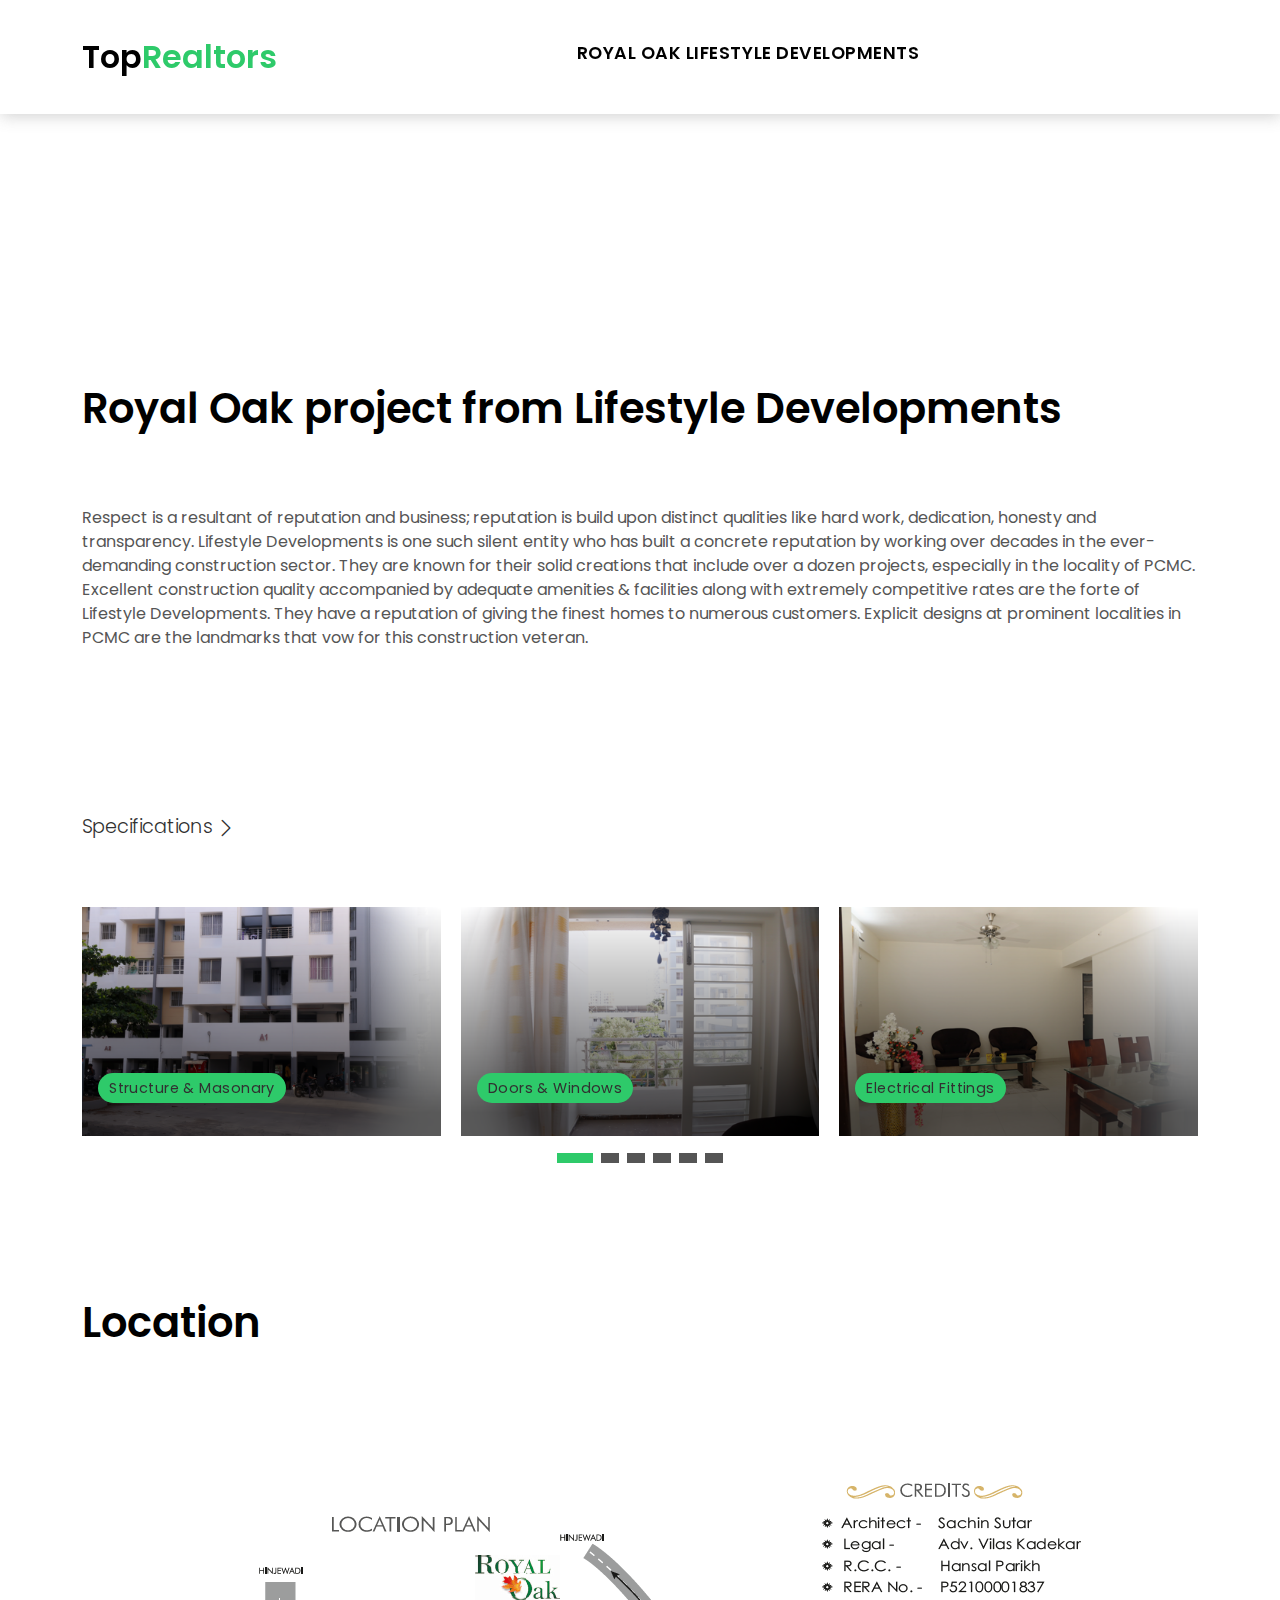
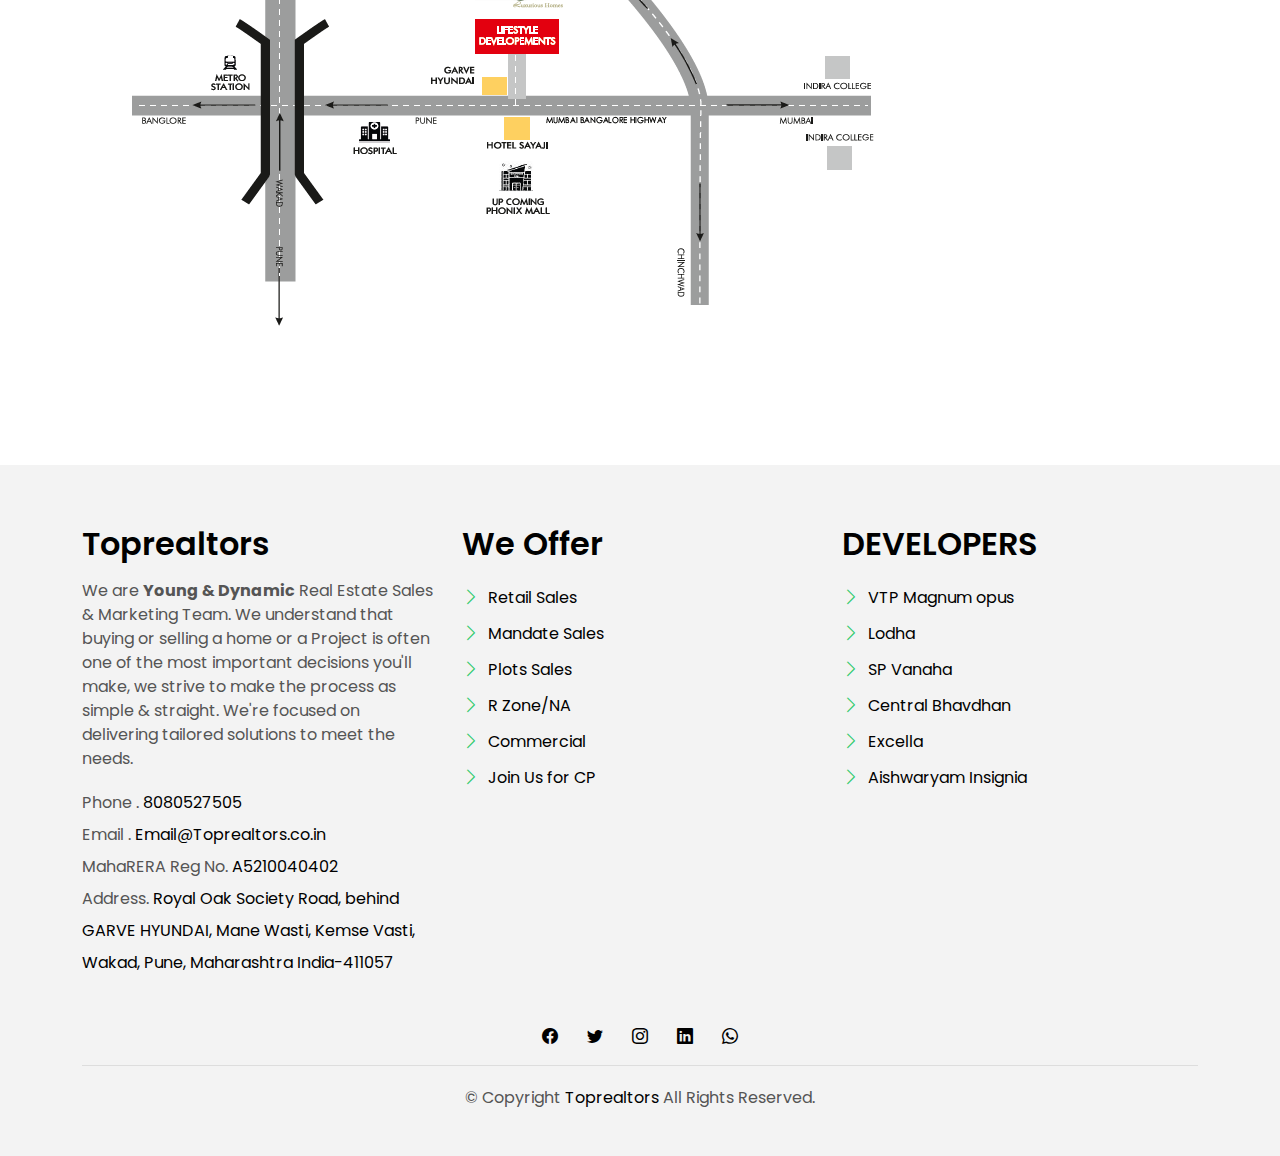
==== ready-possession-2bhk-wakad.html @ c29a879c "Add files via upload" ====
<!DOCTYPE html>
<html lang="en">

<head>
  <meta charset="utf-8">
  <meta content="width=device-width, initial-scale=1.0" name="viewport">

  <title>Welcome To Toprealtors</title>
  <meta content="" name="description">
  <meta content="" name="keywords">

  <!-- Favicons -->
  <link href="assets/img/real.png" rel="icon">
  <link href="assets/img/Top.png" rel="apple-touch-icon">

  <!-- Google Fonts -->
  <link href="https://fonts.googleapis.com/css?family=Poppins:300,400,500,600,700" rel="stylesheet">

  <!-- Vendor CSS Files -->
  <link href="assets/vendor/animate.css/animate.min.css" rel="stylesheet">
  <link href="assets/vendor/bootstrap/css/bootstrap.min.css" rel="stylesheet">
  <link href="assets/vendor/bootstrap-icons/bootstrap-icons.css" rel="stylesheet">
  <link href="assets/vendor/swiper/swiper-bundle.min.css" rel="stylesheet">

  <meta name="google-site-verification" content="NrU-hMzA3Secjp0ebiLNdmcgVM2MlATpVGLwLkDJiSg" />
  <!-- Template Main CSS File -->
  <link href="assets/css/style.css" rel="stylesheet">

</head>

<body>

<!-- ======= Testimonials Section ======= -->
    <section class="section-testimonials section-t8 nav-arrow-a">
      <div class="container">
        <div class="row">
          <div class="col-md-12">
            <div class="title-wrap d-flex justify-content-between">
              <div class="title-box">
                <Center><h2 class="title-a"></h2></Center>
              </div>
            </div>
          </div>
        </div>

        <div id="testimonial-carousel" class="swiper">
          <div class="container">

            <div class="carousel-item-a swiper-slide">
              <div class="testimonials-box">
                <div class="row">
                  <div class="col-sm-12 col-md-12">
                    <div class="testimonial-img">
                      <img src="assets/img/am/head.jpg" alt="" class="img-fluid">
                    </div>
                  </div>
                </div>
              </div>
            </div><!-- End carousel item -->

          </div>
        </div>

      </div>
    </section><!-- End Testimonials Section -->

  <!-- ======= Header/Navbar ======= -->
  <nav class="navbar navbar-default navbar-trans navbar-expand-lg fixed-top">
    <div class="container">
      <a class="navbar-brand text-brand" href="index.html">Top<span class="color-b">Realtors</span></a>

      <div class="navbar-collapse collapse justify-content-center" id="navbarDefault">
        <ul class="navbar-nav">
          <li class="nav-item">
            <a class="nav-link " href="#">ROYAL OAK LIFESTYLE DEVELOPMENTS</a>
        </ul>
      </div>

    </div>
  </nav><!-- End Header/Navbar -->

  <main id="main">

    <!-- ======= Services Section ======= -->
    <section class="section-services section-t8">
      <div class="container">
        <div class="row">
          <div class="col-md-12">
            <div class="title-wrap d-flex justify-content-between">
              <div class="title-box">
                <h2 class="title-a">Royal Oak project from Lifestyle Developments</h2>
              </div>
            </div>
          </div>
        </div>
        <div class="row">
                <p class="content-c">
                  Respect is a resultant of reputation and business; reputation is build upon distinct qualities like hard work, dedication, honesty and transparency. Lifestyle Developments is one such silent entity who has built a concrete reputation by working over decades in the ever-demanding construction sector. They are known for their solid creations that include over a dozen projects, especially in the locality of PCMC. Excellent construction quality accompanied by adequate amenities & facilities along with extremely competitive rates are the forte of Lifestyle Developments. They have a reputation of giving the finest homes to numerous customers. Explicit designs at prominent localities in PCMC are the landmarks that vow for this construction veteran.
                </p>
      </div>
    </section><!-- End Services Section -->
  
    <!-- ======= Latest Project Section ======= -->
    <section class="section-news section-t8">
      <div class="container">
        <div class="row">
          <div class="col-md-12">
            <div class="title-wrap d-flex justify-content-between">
              <div class="title-link">
                <a href="">Specifications<span class="bi bi-chevron-right"></span>
                </a>
              </div>
            </div>
          </div>
        </div>

        <div id="news-carousel" class="swiper">
          <div class="swiper-wrapper">

            <div class="carousel-item-c swiper-slide">
              <div class="card-box-b card-shadow news-box">
                <div class="img-box-b">
                  <img src="assets/img/am/1.png" alt="" class="img-b img-fluid">
                </div>
                <div class="card-overlay">
                  <div class="card-header-b">
                    <div class="card-category-b">
                      <a href="#" class="category-b">Structure & Masonary</a>
                    </div>
                  </div>
                </div>
              </div>
            </div><!-- End carousel item -->

            <div class="carousel-item-c swiper-slide">
              <div class="card-box-b card-shadow news-box">
                <div class="img-box-b">
                  <img src="assets/img/am/2.png" alt="" class="img-b img-fluid">
                </div>
                <div class="card-overlay">
                  <div class="card-header-b">
                    <div class="card-category-b">
                      <a href="#" class="category-b">Doors & Windows</a>
                    </div>
                    <div class="card-title-b">
      
                    </div>
                  </div>
                </div>
              </div>
            </div><!-- End carousel item -->

            <div class="carousel-item-c swiper-slide">
              <div class="card-box-b card-shadow news-box">
                <div class="img-box-b">
                  <img src="assets/img/am/3.png" alt="" class="img-b img-fluid">
                </div>
                <div class="card-overlay">
                  <div class="card-header-b">
                    <div class="card-category-b">
                      <a href="#" class="category-b">Electrical Fittings</a>
                    </div>
                    <div class="card-title-b">
                      
                    </div>
                  </div>
                </div>
              </div>
            </div><!-- End carousel item -->

            <div class="carousel-item-c swiper-slide">
              <div class="card-box-b card-shadow news-box">
                <div class="img-box-b">
                  <img src="assets/img/am/4.png" alt="" class="img-b img-fluid">
                </div>
                <div class="card-overlay">
                  <div class="card-header-b">
                    <div class="card-category-b">
                      <a href="#" class="category-b">Flooring</a>
                    </div>
                    <div class="card-title-b">
                    </div>
                  </div>
                </div>
              </div>
            </div><!-- End carousel item -->

              <div class="carousel-item-c swiper-slide">
              <div class="card-box-b card-shadow news-box">
                <div class="img-box-b">
                  <img src="assets/img/am/5.png" alt="" class="img-b img-fluid">
                </div>
                <div class="card-overlay">
                  <div class="card-header-b">
                    <div class="card-category-b">
                      <a href="#" class="category-b">Bathroom</a>
                    </div>
                    <div class="card-title-b">
                    </div>
                  </div>
                </div>
              </div>
            </div><!-- End carousel item -->

                          <div class="carousel-item-c swiper-slide">
              <div class="card-box-b card-shadow news-box">
                <div class="img-box-b">
                  <img src="assets/img/am/6.png" alt="" class="img-b img-fluid">
                </div>
                <div class="card-overlay">
                  <div class="card-header-b">
                    <div class="card-category-b">
                      <a href="#" class="category-b">Kitchen</a>
                    </div>
                    <div class="card-title-b">
                    </div>
                  </div>
                </div>
              </div>
            </div><!-- End carousel item -->

          </div>
        </div>

        <div class="news-carousel-pagination carousel-pagination"></div>
      </div>
    </section><!-- End Latest News Section -->

    <!-- ======= Testimonials Section ======= -->
    <section class="section-testimonials section-t8 nav-arrow-a">
      <div class="container">
        <div class="row">
          <div class="col-md-12">
            <div class="title-wrap d-flex justify-content-between">
              <div class="title-box">
                <h2 class="title-a">Location</h2>
              </div>
            </div>
          </div>
        </div>

        <div id="testimonial-carousel" class="swiper">
          <div class="container">

            <div class="carousel-item-a swiper-slide">
              <div class="testimonials-box">
                <div class="row">
                  <div class="col-sm-12 col-md-12">
                    <div class="testimonial-img">
                      <img src="assets/img/location.png" alt="" class="img-fluid">
                    </div>
                  </div>
                </div>
              </div>
            </div><!-- End carousel item -->

          </div>
        </div>

      </div>
    </section><!-- End Testimonials Section -->

  </main><!-- End #main -->

  <!-- ======= Footer ======= -->
  <section class="section-footer">
    <div class="container">
      <div class="row">
        <div class="col-sm-12 col-md-4">
          <div class="widget-a">
            <div class="w-header-a">
              <h4 class="w-title-a text-brand">Toprealtors</h4>
            </div>
            <div class="w-body-a">
              <p class="w-text-a color-text-a">
                We are <b>Young & Dynamic</b> Real Estate Sales & Marketing Team. We understand that buying or selling a home or a Project is often one of the most important decisions you'll make, we strive to make the process as simple & straight. We're focused on delivering tailored solutions to meet the needs.
              </p>
            </div>
            <div class="w-footer-a">
              <ul class="list-unstyled">
                <li class="color-a">
                  <span class="color-text-a">Phone .</span> 8080527505
                </li>
                <li class="color-a">
                  <span class="color-text-a">Email .</span> Email@Toprealtors.co.in
                </li>
                <li class="color-a">
                  <span class="color-text-a">MahaRERA Reg No.</span> A5210040402
                </li>
                <li class="color-a">
                  <span class="color-text-a">Address.</span> Royal Oak Society Road, behind GARVE HYUNDAI, Mane Wasti, Kemse Vasti, Wakad, Pune, Maharashtra India-411057
                </li>
              </ul>
            </div>
          </div>
        </div>
        <div class="col-sm-12 col-md-4 section-md-t3">
          <div class="widget-a">
            <div class="w-header-a">
              <h4 class="w-title-a text-brand">We Offer</h4>
            </div>
            <div class="w-body-a">
              <div class="w-body-a">
                <ul class="list-unstyled">
                  <li class="item-list-a">
                    <i class="bi bi-chevron-right"></i> <a href="#">Retail Sales</a>
                  </li>
                  <li class="item-list-a">
                    <i class="bi bi-chevron-right"></i> <a href="#">Mandate Sales</a>
                  </li>
                  <li class="item-list-a">
                    <i class="bi bi-chevron-right"></i> <a href="#">Plots Sales</a>
                  </li>
                  <li class="item-list-a">
                    <i class="bi bi-chevron-right"></i> <a href="#">R Zone/NA</a>
                  </li>
                  <li class="item-list-a">
                    <i class="bi bi-chevron-right"></i> <a href="#">Commercial</a>
                  </li>
                  <li class="item-list-a">
                    <i class="bi bi-chevron-right"></i> <a href="#">Join Us for CP</a>
                  </li>
                </ul>
              </div>
            </div>
          </div>
        </div>
        <div class="col-sm-12 col-md-4 section-md-t3">
          <div class="widget-a">
            <div class="w-header-a">
              <h4 class="w-title-a text-brand">DEVELOPERS</h4>
            </div>
            <div class="w-body-a">
              <ul class="list-unstyled">
                <li class="item-list-a">
                  <i class="bi bi-chevron-right"></i> <a href="#">VTP Magnum opus</a>
                </li>
                <li class="item-list-a">
                  <i class="bi bi-chevron-right"></i> <a href="#">Lodha</a>
                </li>
                <li class="item-list-a">
                  <i class="bi bi-chevron-right"></i> <a href="#">SP Vanaha</a>
                </li>
                <li class="item-list-a">
                  <i class="bi bi-chevron-right"></i> <a href="#">Central Bhavdhan</a>
                </li>
                <li class="item-list-a">
                  <i class="bi bi-chevron-right"></i> <a href="#">Excella</a>
                </li>
                <li class="item-list-a">
                  <i class="bi bi-chevron-right"></i> <a href="#">Aishwaryam Insignia</a>
                </li>
              </ul>
            </div>
          </div>
        </div>
      </div>
    </div>
  </section>
  <footer>
    <div class="container">
      <div class="row">
        <div class="col-md-12">
          <div class="socials-a">
            <ul class="list-inline">
              <li class="list-inline-item">
                <a href="https://www.facebook.com/toprealtors.pune/">
                  <i class="bi bi-facebook" aria-hidden="true"></i>
                </a>
              </li>
              <li class="list-inline-item">
                <a href="https://twitter.com/top_realtors1">
                  <i class="bi bi-twitter" aria-hidden="true"></i>
                </a>
              </li>
              <li class="list-inline-item">
                <a href=https://www.instagram.com/toprealtors.co/>
                  <i class="bi bi-instagram" aria-hidden="true"></i>
                </a>
              </li>
              <li class="list-inline-item">
                <a href="https://www.linkedin.com/TOPREALTORS">
                  <i class="bi bi-linkedin" aria-hidden="true"></i>
                </a>
              </li>
                <li class="list-inline-item">
                <a href="https://wa.me/message/YR25F42LDRRNA1">
                  <i class="bi bi-whatsapp" aria-hidden="true"></i>
                </a>
              </li>
            </ul>
          </div>
          <div class="copyright-footer">
            <p class="copyright color-text-a">
              &copy; Copyright
              <span class="color-a">Toprealtors</span> All Rights Reserved.
            </p>
          </div>

        </div>
      </div>
    </div>
  </footer><!-- End  Footer -->

  <div id="preloader"></div>
  <a href="#" class="back-to-top d-flex align-items-center justify-content-center"><i class="bi bi-arrow-up-short"></i></a>

  <!-- Vendor JS Files -->
  <script src="assets/vendor/bootstrap/js/bootstrap.bundle.min.js"></script>
  <script src="assets/vendor/swiper/swiper-bundle.min.js"></script>
  <script src="assets/vendor/php-email-form/validate.js"></script>

  <!-- Template Main JS File -->
  <script src="assets/js/main.js"></script>

</body>

</html>
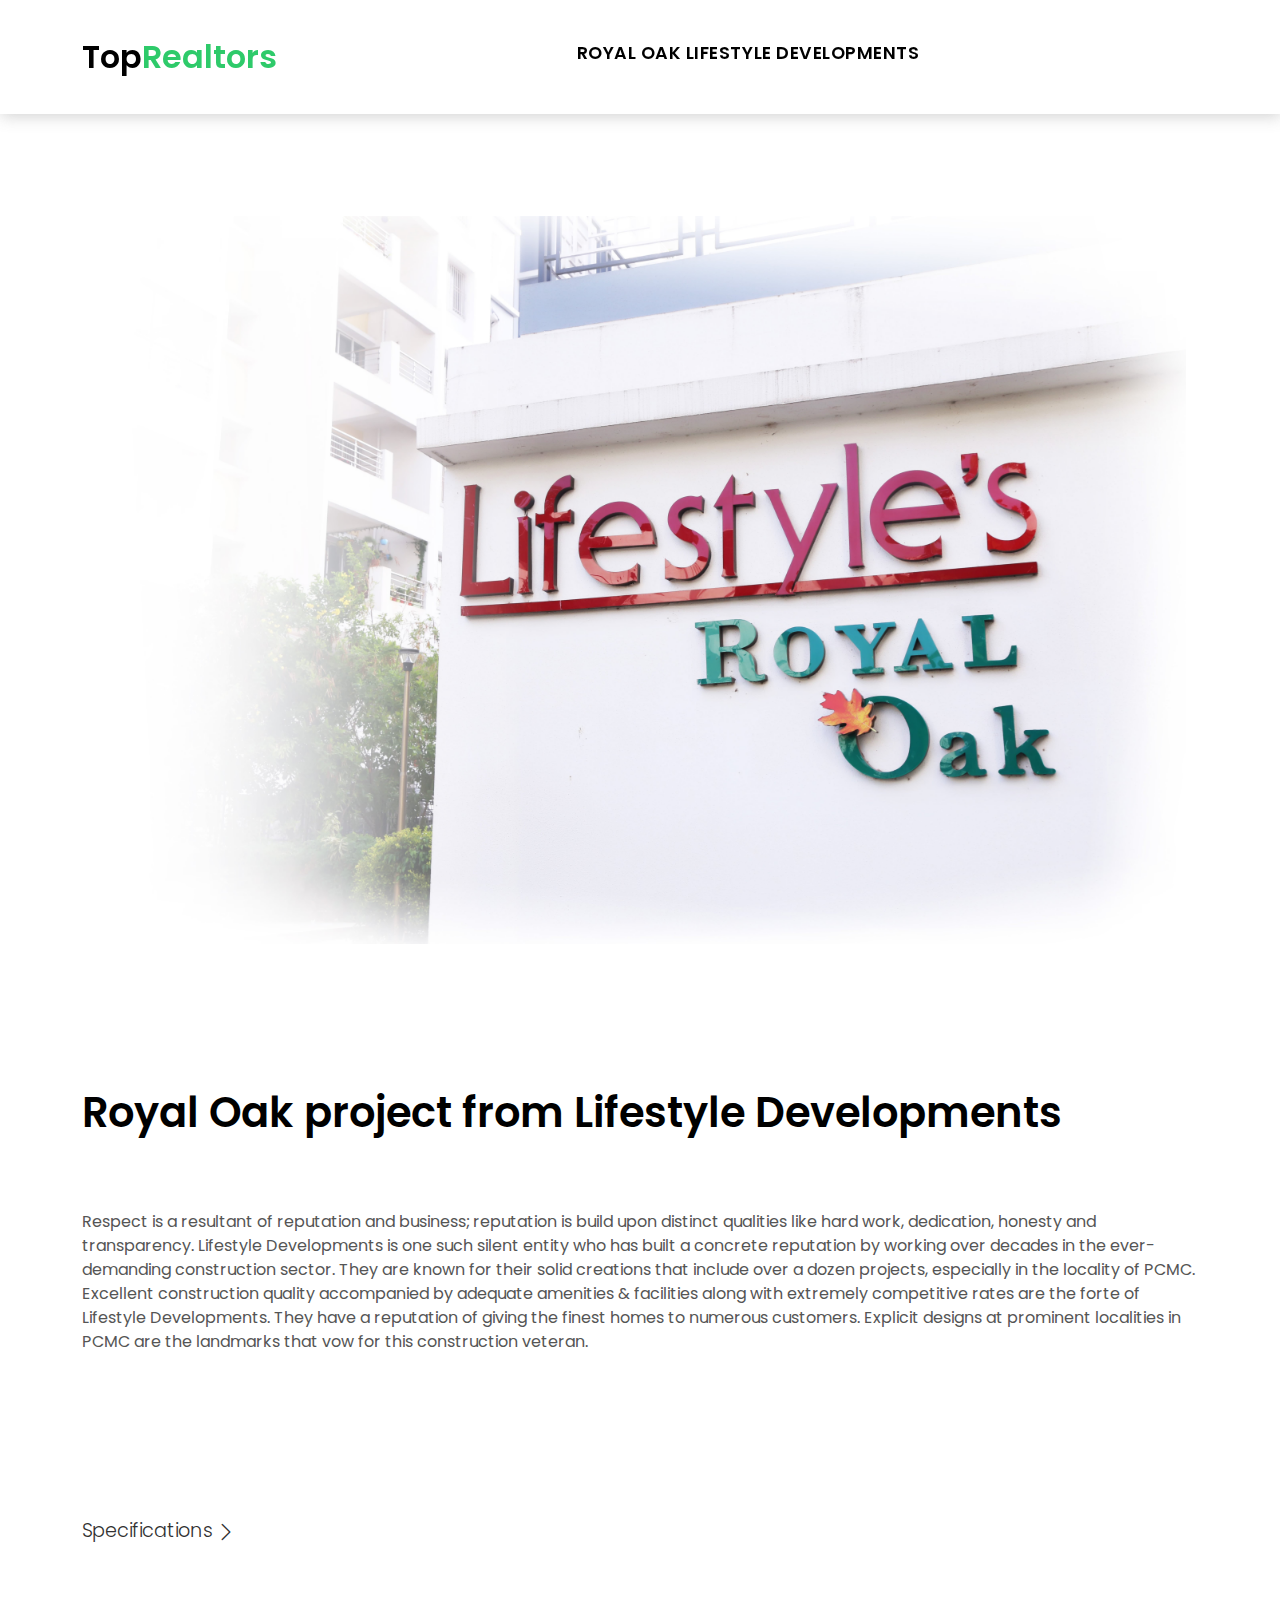
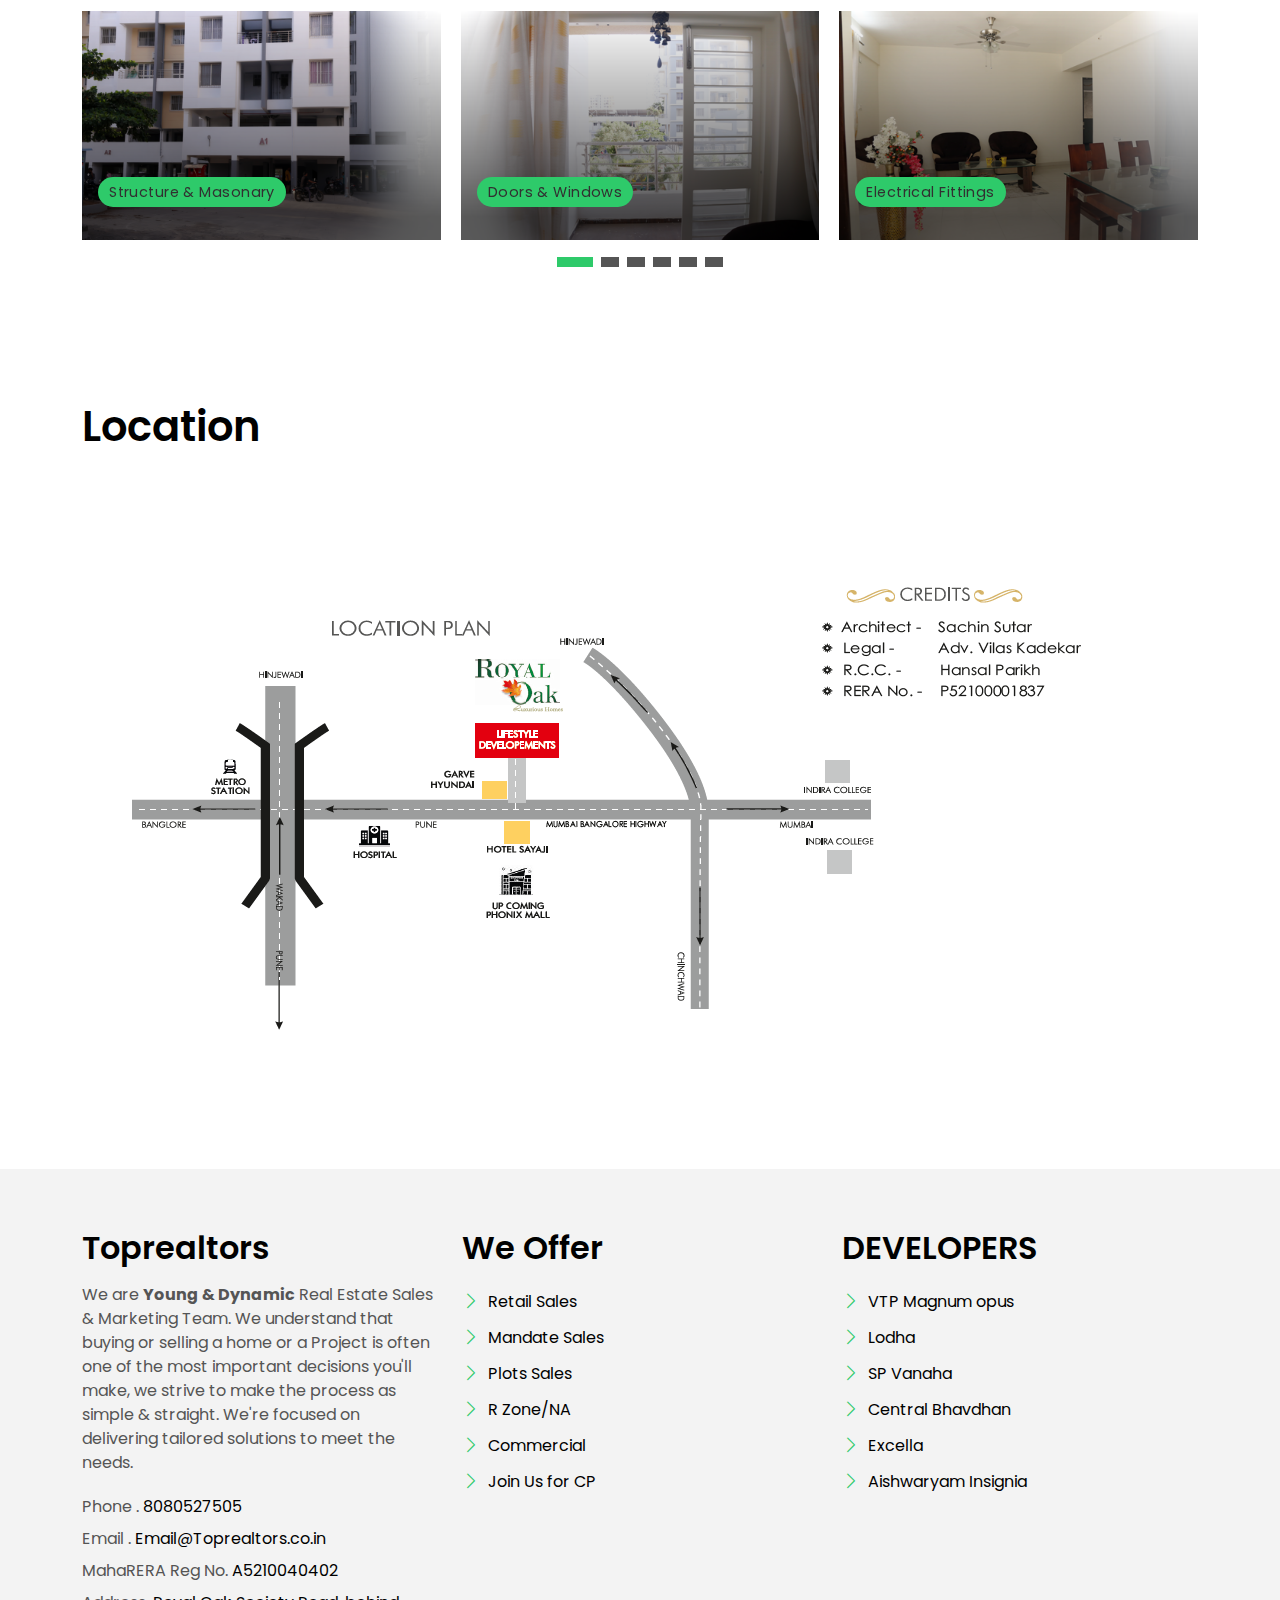
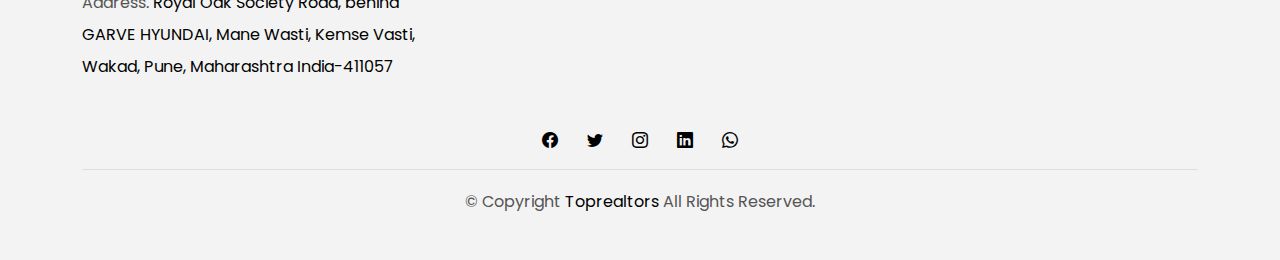
==== commit d9fe2a24: "Add files via upload" ====
--- a/ready-possession-2bhk-wakad.html
+++ b/ready-possession-2bhk-wakad.html
@@ -51,7 +51,7 @@
                 <div class="row">
                   <div class="col-sm-12 col-md-12">
                     <div class="testimonial-img">
-                      <img src="assets/img/am/head.jpg" alt="" class="img-fluid">
+                      <img src="assets/img/am/oak.jpg" alt="" class="img-fluid">
                     </div>
                   </div>
                 </div>
